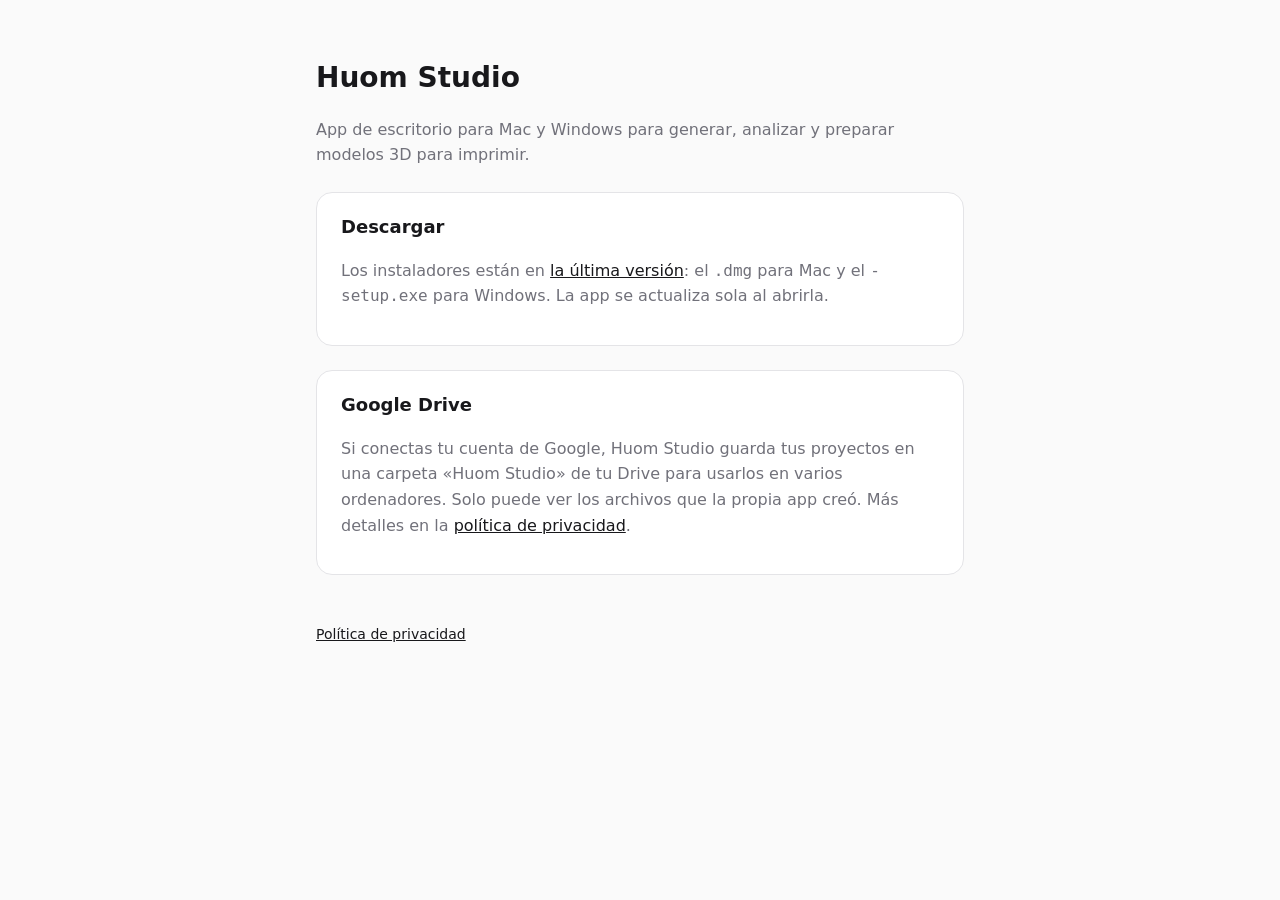
==== index.html @ 8ae53cbd "Página principal y política de privacidad" ====
<!doctype html>
<html lang="es">
<head>
<meta charset="utf-8"><meta name="viewport" content="width=device-width,initial-scale=1">
<title>Huom Studio</title><link rel="stylesheet" href="style.css">
</head>
<body><main>
<h1>Huom Studio</h1>
<p>App de escritorio para Mac y Windows para generar, analizar y preparar modelos 3D para imprimir.</p>
<div class="card">
<h2 style="margin-top:0">Descargar</h2>
<p>Los instaladores están en <a href="https://github.com/jeffryberdugox/huom-studio-releases/releases/latest">la última versión</a>: el <code>.dmg</code> para Mac y el <code>-setup.exe</code> para Windows. La app se actualiza sola al abrirla.</p>
</div>
<div class="card">
<h2 style="margin-top:0">Google Drive</h2>
<p>Si conectas tu cuenta de Google, Huom Studio guarda tus proyectos en una carpeta «Huom Studio» de tu Drive para usarlos en varios ordenadores. Solo puede ver los archivos que la propia app creó. Más detalles en la <a href="privacidad.html">política de privacidad</a>.</p>
</div>
<footer><a href="privacidad.html">Política de privacidad</a></footer>
</main></body>
</html>
---- style.css ----
:root{--bg:#fafafa;--fg:#18181b;--muted:#71717a;--card:#fff;--border:#e4e4e7}
@media (prefers-color-scheme:dark){:root{--bg:#09090b;--fg:#fafafa;--muted:#a1a1aa;--card:#18181b;--border:#27272a}}
*{box-sizing:border-box}body{margin:0;background:var(--bg);color:var(--fg);font:16px/1.6 system-ui,-apple-system,"Segoe UI",sans-serif}
main{max-width:680px;margin:0 auto;padding:56px 16px}h1{font-size:28px;margin:0 0 8px}h2{font-size:18px;margin:32px 0 8px}
p,li{color:var(--muted)}a{color:var(--fg)}.card{background:var(--card);border:1px solid var(--border);border-radius:16px;padding:20px 24px;margin-top:24px}
footer{margin-top:48px;font-size:14px;color:var(--muted)}
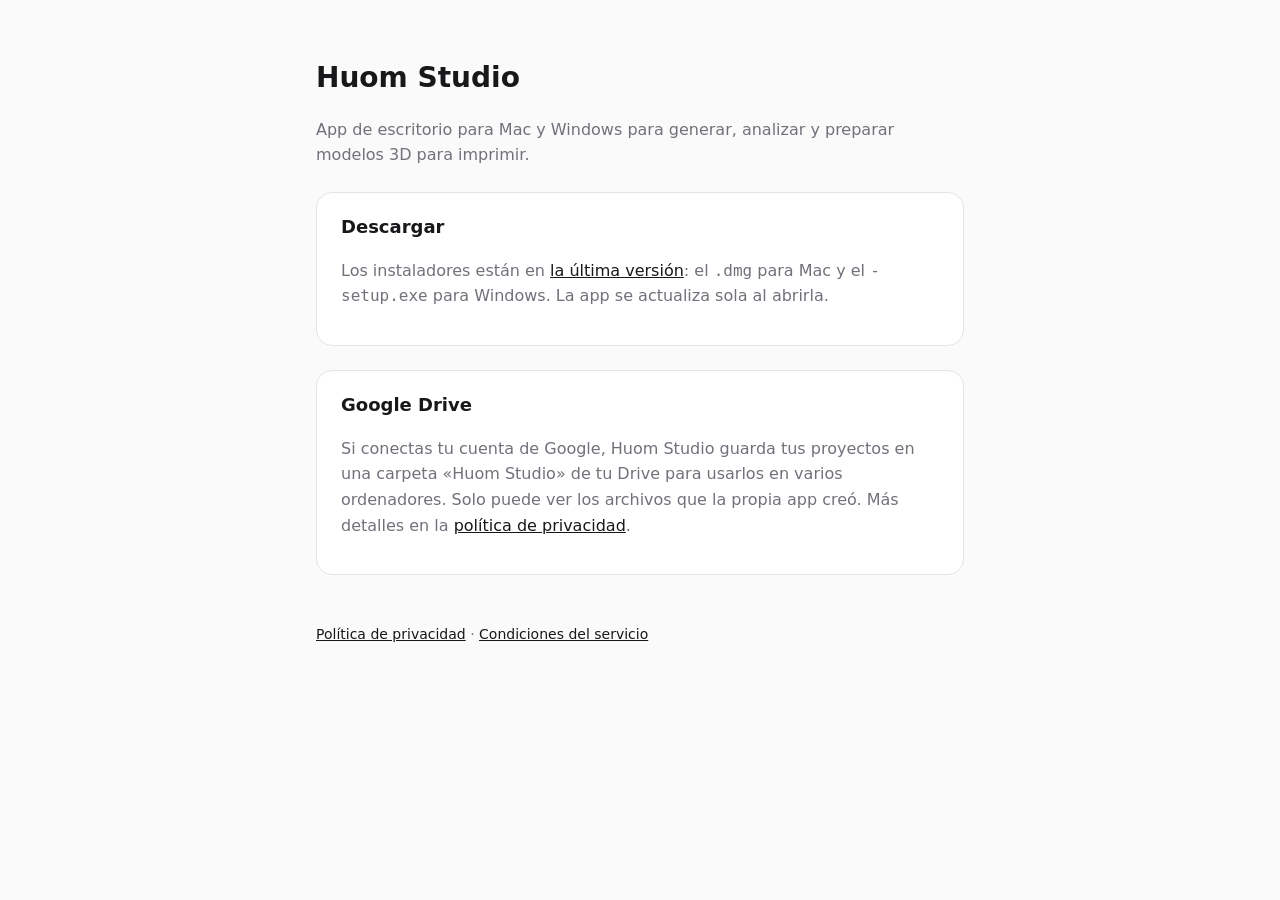
==== commit 1907e4f1: "Condiciones del servicio" ====
--- a/index.html
+++ b/index.html
@@ -15,6 +15,6 @@
 <h2 style="margin-top:0">Google Drive</h2>
 <p>Si conectas tu cuenta de Google, Huom Studio guarda tus proyectos en una carpeta «Huom Studio» de tu Drive para usarlos en varios ordenadores. Solo puede ver los archivos que la propia app creó. Más detalles en la <a href="privacidad.html">política de privacidad</a>.</p>
 </div>
-<footer><a href="privacidad.html">Política de privacidad</a></footer>
+<footer><a href="privacidad.html">Política de privacidad</a> · <a href="terminos.html">Condiciones del servicio</a></footer>
 </main></body>
 </html>
